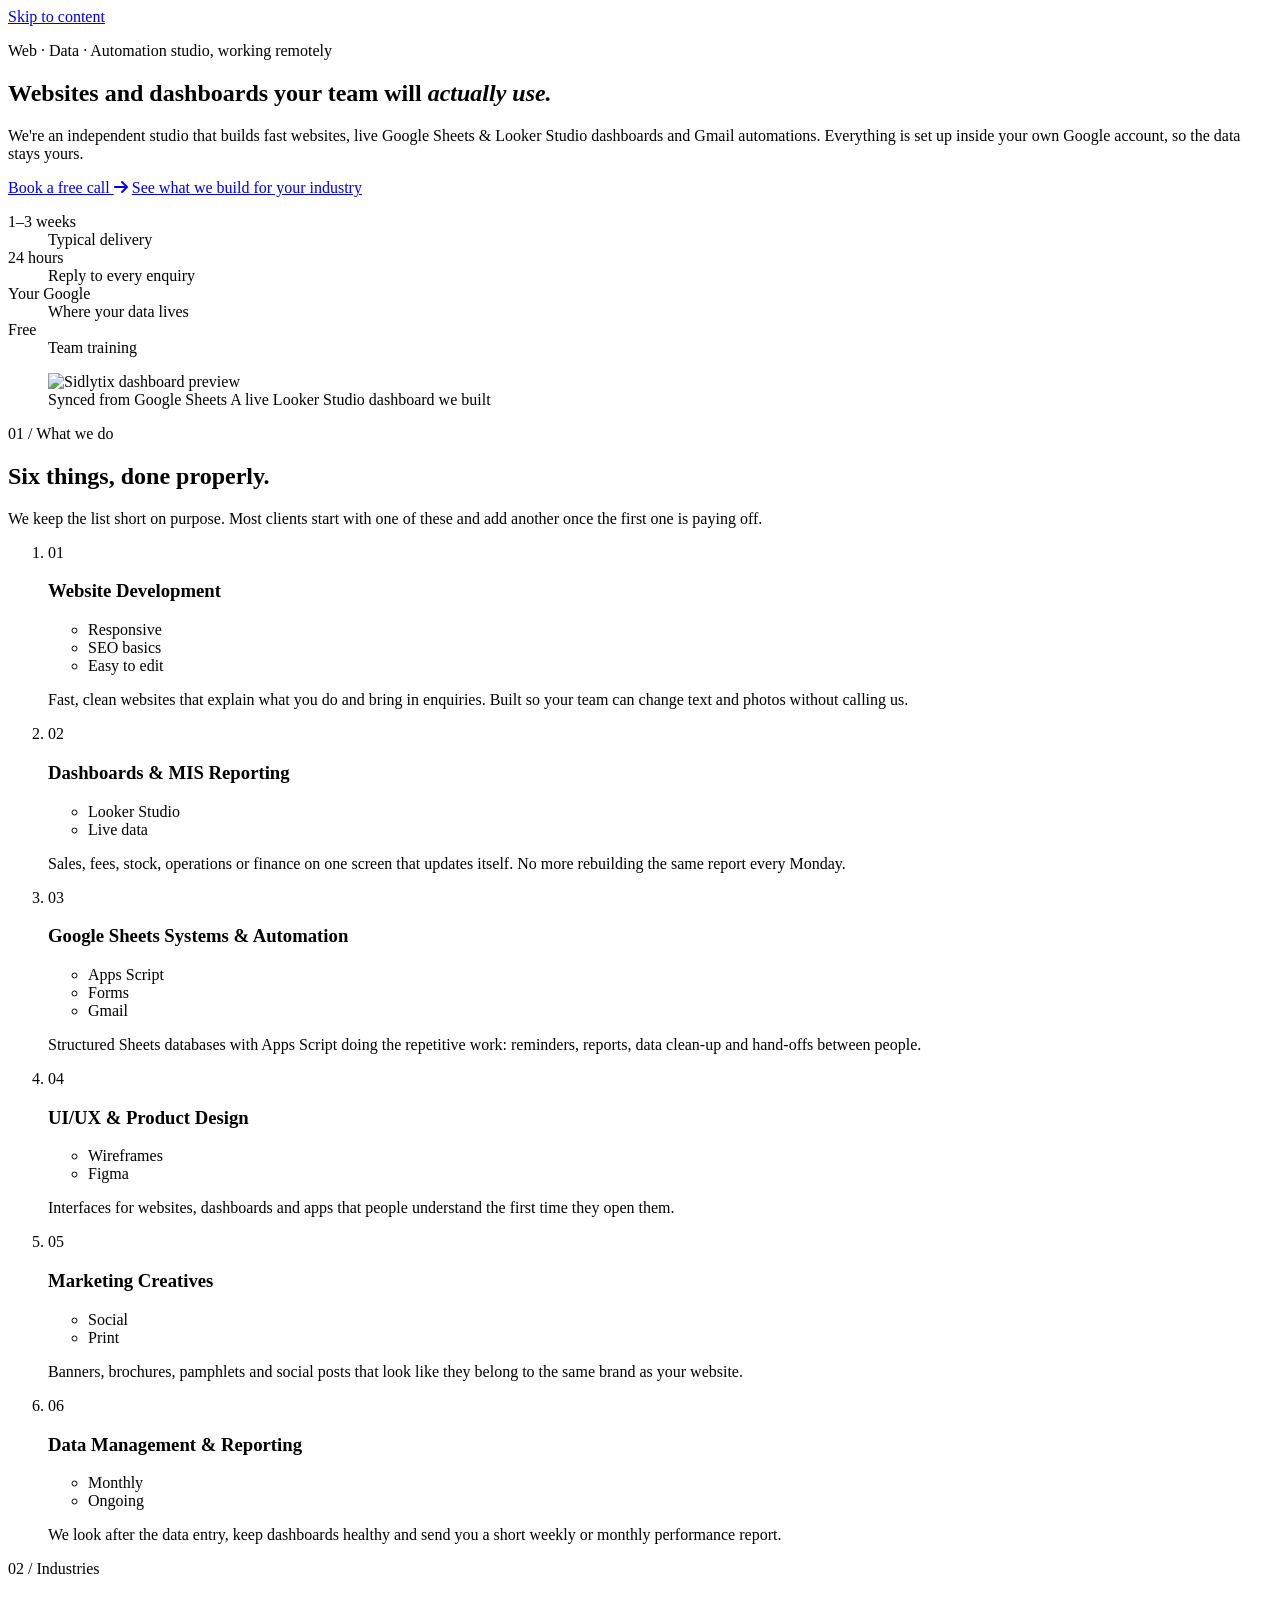
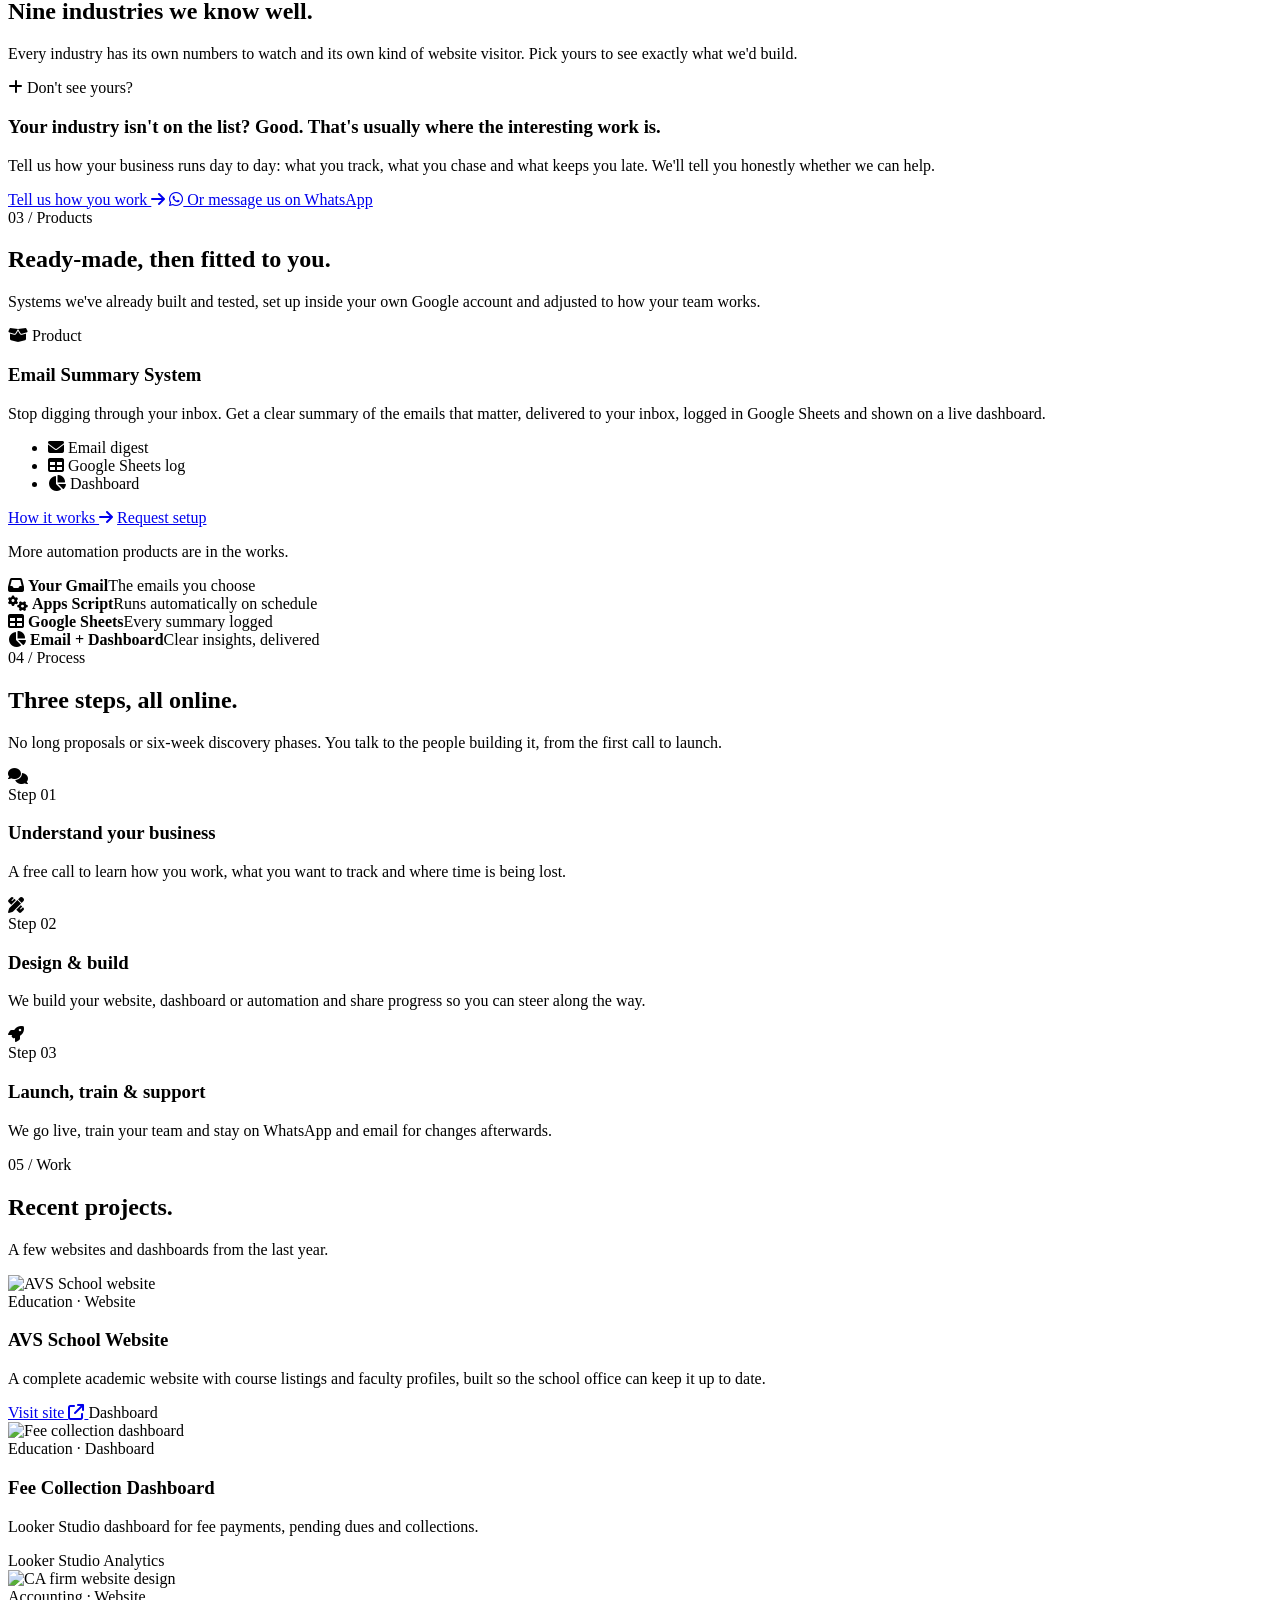
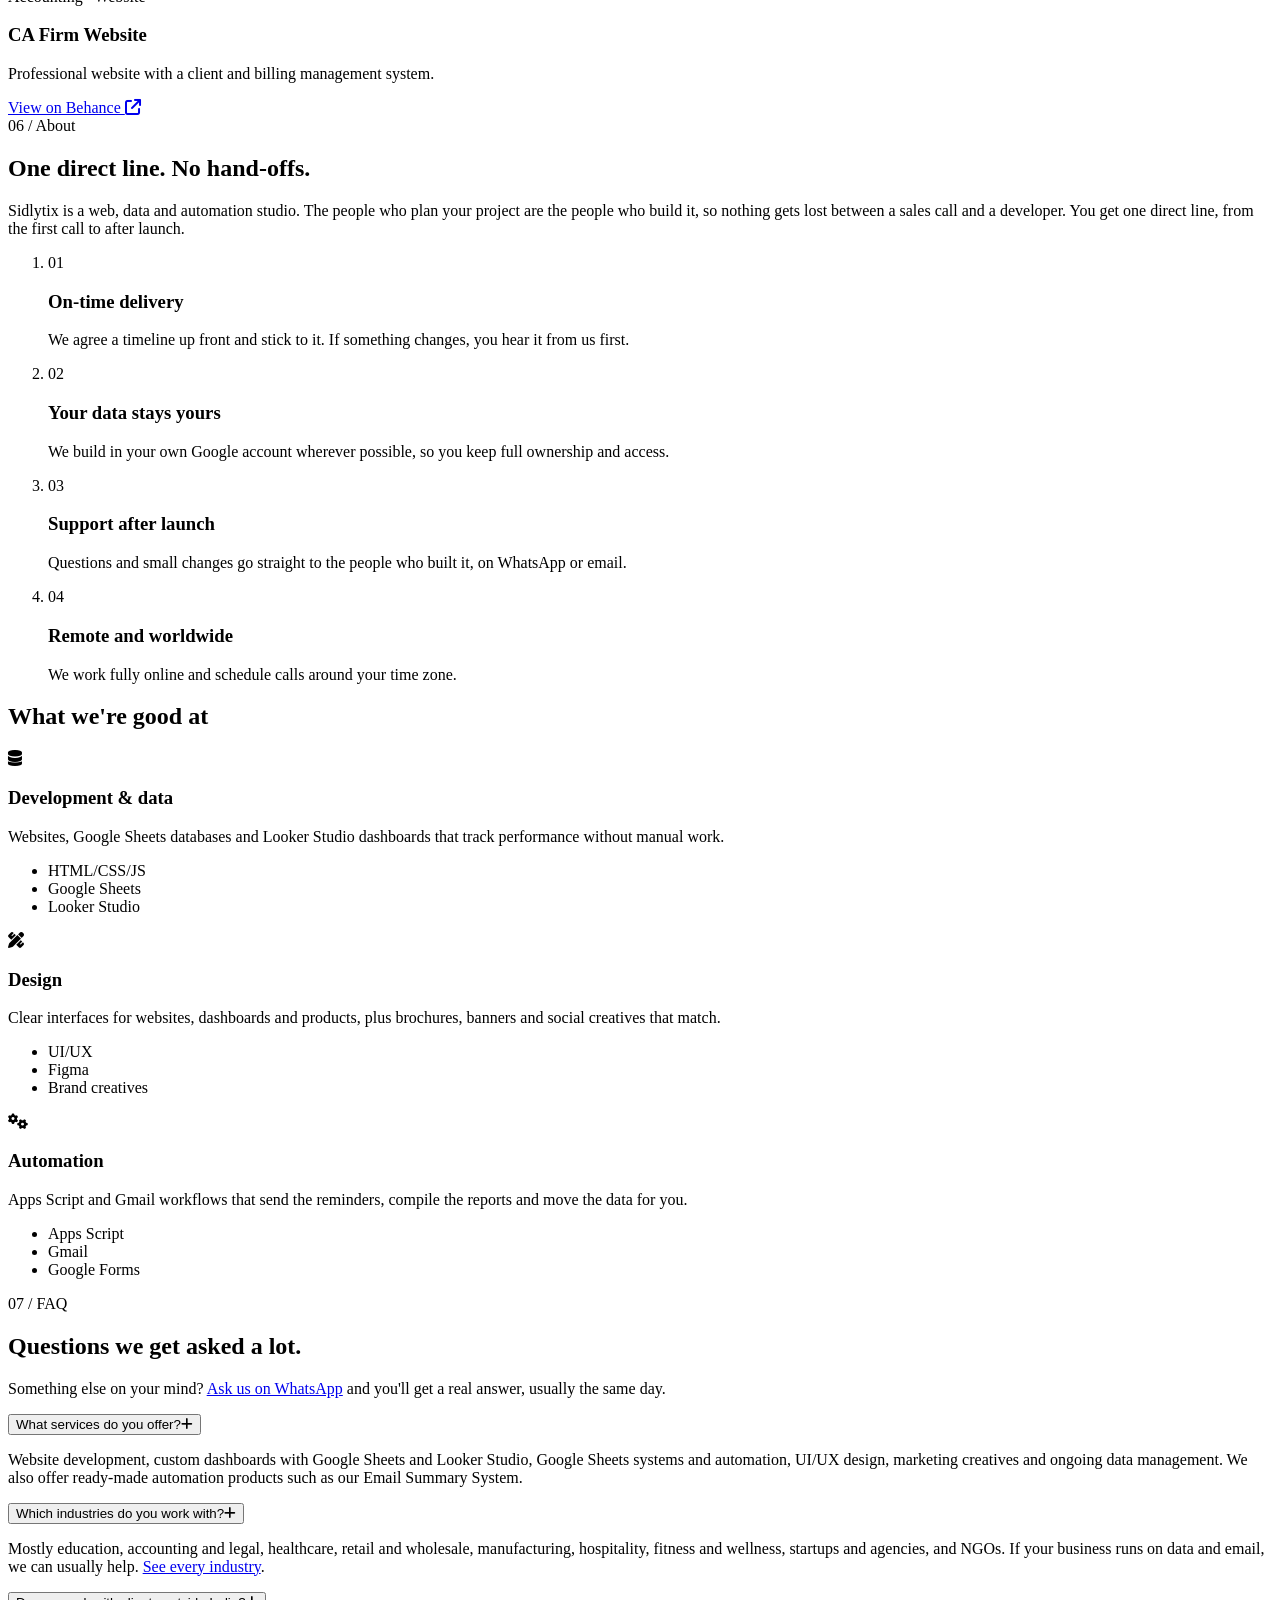
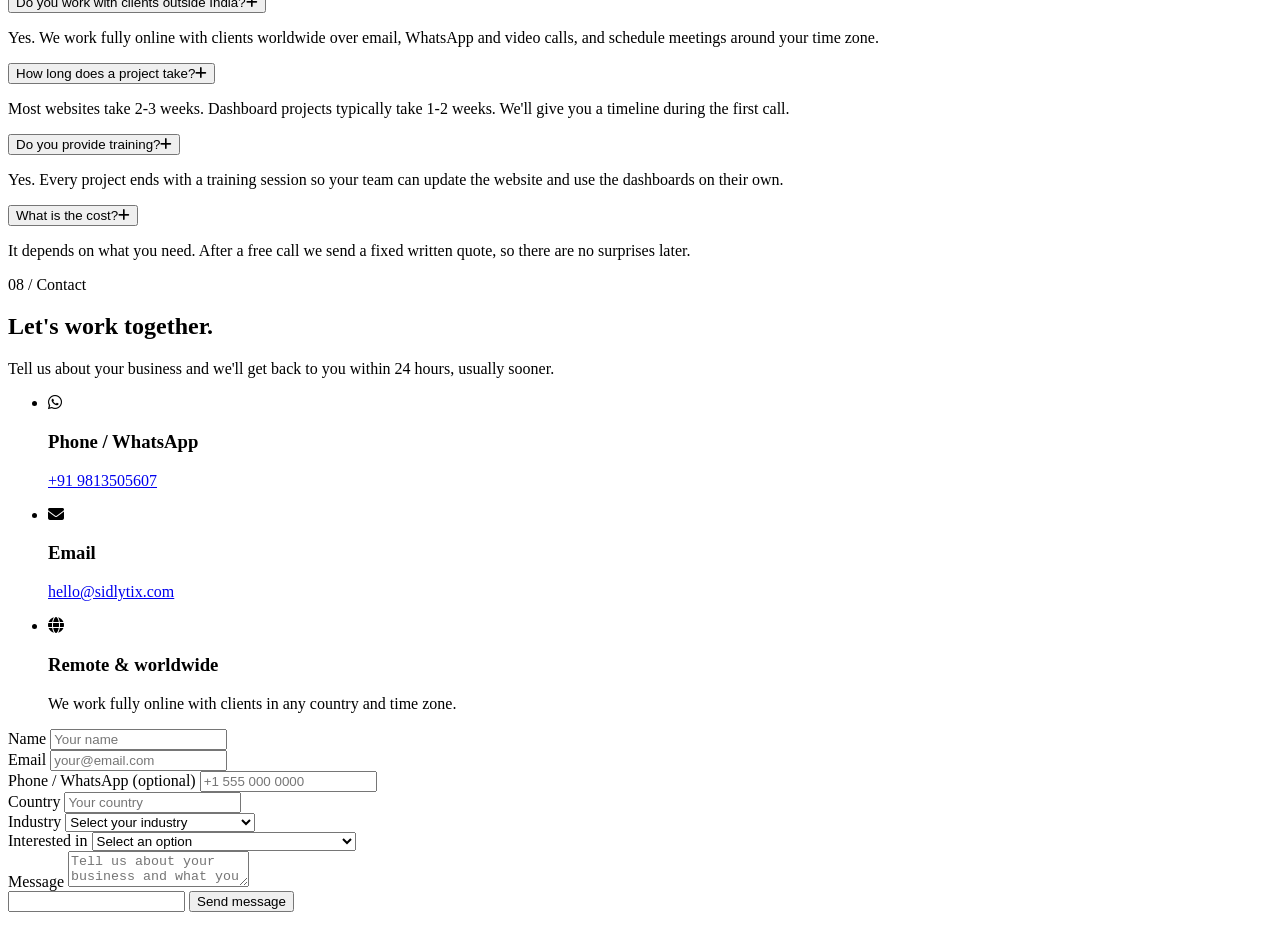
==== src/pages/index.html @ 918e6ccf "Add files via upload" ====
<!doctype html>
<html lang="en">
  <head>
    <meta charset="UTF-8" />
    <meta name="viewport" content="width=device-width, initial-scale=1.0" />
    <script>document.documentElement.classList.add("js");</script>

    <title>Websites, Dashboards &amp; Business Automation | Sidlytix</title>
    <meta name="description" content="Sidlytix builds websites, Google Sheets &amp; Looker Studio dashboards and Gmail automation for businesses in every industry, worldwide. Book a free consultation." />
    <meta name="author" content="Sidlytix" />
    <meta name="robots" content="index, follow" />
    <link rel="canonical" href="https://sidlytix.com/" />

    <meta property="og:type" content="website" />
    <meta property="og:site_name" content="Sidlytix" />
    <meta property="og:title" content="Websites, Dashboards &amp; Automation for Every Business | Sidlytix" />
    <meta property="og:description" content="Websites, live dashboards and Google-powered automation for businesses worldwide." />
    <meta property="og:url" content="https://sidlytix.com/" />
    <meta property="og:image" content="https://sidlytix.com/og/og-home.jpg" />
    <meta property="og:image:width" content="1200" />
    <meta property="og:image:height" content="630" />
    <meta property="og:image:alt" content="Websites, Dashboards &amp; Automation for Every Business | Sidlytix" />
    <meta name="twitter:card" content="summary_large_image" />
    <meta name="twitter:title" content="Websites, Dashboards &amp; Automation for Every Business | Sidlytix" />
    <meta name="twitter:description" content="Websites, live dashboards and Google-powered automation for businesses worldwide." />
    <meta name="twitter:image" content="https://sidlytix.com/og/og-home.jpg" />

    <meta name="theme-color" content="#0b1628" />
    <link rel="icon" type="image/png" href="favicon.png" />

    <link rel="preload" href="fonts/dm-sans-400.woff2" as="font" type="font/woff2" crossorigin />
    <link rel="preload" href="fonts/playfair-display-700.woff2" as="font" type="font/woff2" crossorigin />
    <link rel="stylesheet" href="style.css" />
    <link rel="stylesheet" href="https://cdnjs.cloudflare.com/ajax/libs/font-awesome/6.4.0/css/all.min.css" media="print" onload="this.media='all'" />
    <noscript><link rel="stylesheet" href="https://cdnjs.cloudflare.com/ajax/libs/font-awesome/6.4.0/css/all.min.css" /></noscript>

    <script type="application/ld+json">
      {
        "@context": "https://schema.org",
        "@type": "Organization",
        "name": "Sidlytix",
        "url": "https://sidlytix.com",
        "logo": "https://sidlytix.com/s-logo-01.png",
        "email": "hello@sidlytix.com",
        "telephone": "+919813505607",
        "areaServed": "Worldwide",
        "description": "Websites, dashboards and Google-powered business automation for businesses in every industry.",
        "sameAs": {{SAMEAS}}
      }
    </script>
    <script type="application/ld+json">
      {
        "@context": "https://schema.org",
        "@type": "FAQPage",
        "mainEntity": [
          {
            "@type": "Question",
            "name": "What services do you offer?",
            "acceptedAnswer": { "@type": "Answer", "text": "Website development, custom dashboards with Google Sheets and Looker Studio, Google Sheets systems and automation, UI/UX design, marketing creatives and ongoing data management. We also offer ready-made automation products such as our Email Summary System." }
          },
          {
            "@type": "Question",
            "name": "Which industries do you work with?",
            "acceptedAnswer": { "@type": "Answer", "text": "Mostly education, accounting and legal, healthcare, retail and wholesale, manufacturing, hospitality, fitness and wellness, startups and agencies, and NGOs. If your business runs on data and email, we can usually help." }
          },
          {
            "@type": "Question",
            "name": "Do you work with clients outside India?",
            "acceptedAnswer": { "@type": "Answer", "text": "Yes. We work fully online with clients worldwide over email, WhatsApp and video calls, and schedule meetings around your time zone." }
          },
          {
            "@type": "Question",
            "name": "How long does a project take?",
            "acceptedAnswer": { "@type": "Answer", "text": "Most websites take 2-3 weeks. Dashboard projects typically take 1-2 weeks. We'll give you a timeline during the first call." }
          },
          {
            "@type": "Question",
            "name": "Do you provide training?",
            "acceptedAnswer": { "@type": "Answer", "text": "Yes. Every project ends with a training session so your team can update the website and use the dashboards on their own." }
          },
          {
            "@type": "Question",
            "name": "What is the cost?",
            "acceptedAnswer": { "@type": "Answer", "text": "It depends on what you need. After a free call we send a fixed written quote, so there are no surprises later." }
          }
        ]
      }
    </script>
  </head>
  <body data-page="home">
    <a href="#main" class="skip-link">Skip to content</a>

    <!--@HEADER-->

    <main id="main">
      <!-- ===== HERO ===== -->
      <section class="hero" id="home">
        <div class="hero-container">
          <div class="hero-content">
            <p class="eyebrow fade-in fade-in-delay-1">Web &middot; Data &middot; Automation studio, working remotely</p>

            <h1 class="hero-title fade-in fade-in-delay-2">
              Websites and dashboards your team will <em>actually use.</em>
            </h1>

            <p class="hero-description fade-in fade-in-delay-3">
              We're an independent studio that builds fast websites, live Google Sheets &amp; Looker Studio
              dashboards and Gmail automations. Everything is set up inside your own Google account,
              so the data stays yours.
            </p>

            <div class="hero-buttons fade-in fade-in-delay-4">
              <a href="#contact" class="btn-primary">Book a free call <i class="fas fa-arrow-right" aria-hidden="true"></i></a>
              <a href="industries.html" class="btn-secondary">See what we build for your industry</a>
            </div>

            <dl class="hero-facts fade-in fade-in-delay-5">
              <div><dt>1&ndash;3 weeks</dt><dd>Typical delivery</dd></div>
              <div><dt>24 hours</dt><dd>Reply to every enquiry</dd></div>
              <div><dt>Your Google</dt><dd>Where your data lives</dd></div>
              <div><dt>Free</dt><dd>Team training</dd></div>
            </dl>
          </div>

          <figure class="hero-figure fade-in fade-in-delay-3">
            <div class="hero-frame">
              <img src="hero02.png" alt="Sidlytix dashboard preview" fetchpriority="high" decoding="async" />
            </div>
            <figcaption>
              <span class="hero-note"><span class="live-dot" aria-hidden="true"></span> Synced from Google Sheets</span>
              <span class="hero-cap">A live Looker Studio dashboard we built</span>
            </figcaption>
          </figure>
        </div>
      </section>

      <!-- ===== SERVICES ===== -->
      <section class="section" id="services">
        <div class="section-header section-header--split">
          <div>
            <span class="section-subtitle">01 / What we do</span>
            <h2 class="section-title">Six things, done properly.</h2>
          </div>
          <p class="section-description">We keep the list short on purpose. Most clients start with one of these and add another once the first one is paying off.</p>
        </div>

        <ol class="svc-list">
          <li class="svc-row">
            <span class="svc-num">01</span>
            <div class="svc-main">
              <h3 class="svc-title">Website Development</h3>
              <ul class="svc-tags"><li>Responsive</li><li>SEO basics</li><li>Easy to edit</li></ul>
            </div>
            <p class="svc-desc">Fast, clean websites that explain what you do and bring in enquiries. Built so your team can change text and photos without calling us.</p>
          </li>
          <li class="svc-row">
            <span class="svc-num">02</span>
            <div class="svc-main">
              <h3 class="svc-title">Dashboards &amp; MIS Reporting</h3>
              <ul class="svc-tags"><li>Looker Studio</li><li>Live data</li></ul>
            </div>
            <p class="svc-desc">Sales, fees, stock, operations or finance on one screen that updates itself. No more rebuilding the same report every Monday.</p>
          </li>
          <li class="svc-row">
            <span class="svc-num">03</span>
            <div class="svc-main">
              <h3 class="svc-title">Google Sheets Systems &amp; Automation</h3>
              <ul class="svc-tags"><li>Apps Script</li><li>Forms</li><li>Gmail</li></ul>
            </div>
            <p class="svc-desc">Structured Sheets databases with Apps Script doing the repetitive work: reminders, reports, data clean-up and hand-offs between people.</p>
          </li>
          <li class="svc-row">
            <span class="svc-num">04</span>
            <div class="svc-main">
              <h3 class="svc-title">UI/UX &amp; Product Design</h3>
              <ul class="svc-tags"><li>Wireframes</li><li>Figma</li></ul>
            </div>
            <p class="svc-desc">Interfaces for websites, dashboards and apps that people understand the first time they open them.</p>
          </li>
          <li class="svc-row">
            <span class="svc-num">05</span>
            <div class="svc-main">
              <h3 class="svc-title">Marketing Creatives</h3>
              <ul class="svc-tags"><li>Social</li><li>Print</li></ul>
            </div>
            <p class="svc-desc">Banners, brochures, pamphlets and social posts that look like they belong to the same brand as your website.</p>
          </li>
          <li class="svc-row">
            <span class="svc-num">06</span>
            <div class="svc-main">
              <h3 class="svc-title">Data Management &amp; Reporting</h3>
              <ul class="svc-tags"><li>Monthly</li><li>Ongoing</li></ul>
            </div>
            <p class="svc-desc">We look after the data entry, keep dashboards healthy and send you a short weekly or monthly performance report.</p>
          </li>
        </ol>
      </section>

      <!-- ===== INDUSTRIES ===== -->
      <section class="section industries-section" id="industries">
        <div class="section-header section-header--split">
          <div>
            <span class="section-subtitle">02 / Industries</span>
            <h2 class="section-title">Nine industries we know well.</h2>
          </div>
          <p class="section-description">Every industry has its own numbers to watch and its own kind of website visitor. Pick yours to see exactly what we'd build.</p>
        </div>

        <div class="ind-tiles"><!--@HOME_TILES--></div>

        <!-- The one big "not listed" call to action -->
        <div class="cta-wide">
          <div class="cta-wide-copy">
            <span class="cta-wide-label"><i class="fas fa-plus" aria-hidden="true"></i> Don't see yours?</span>
            <h3 class="cta-wide-title">Your industry isn't on the list? Good. That's usually where the interesting work is.</h3>
            <p>Tell us how your business runs day to day: what you track, what you chase and what keeps you late. We'll tell you honestly whether we can help.</p>
          </div>
          <div class="cta-wide-actions">
            <a href="?industry=other#contact" class="btn-primary btn-lg">Tell us how you work <i class="fas fa-arrow-right" aria-hidden="true"></i></a>
            <a href="https://wa.me/919813505607?text=Hi%20Sidlytix%2C%20my%20industry%20isn%27t%20listed%20on%20your%20site." class="btn-text" target="_blank" rel="noopener noreferrer">
              <i class="fab fa-whatsapp" aria-hidden="true"></i> Or message us on WhatsApp
            </a>
          </div>
        </div>
      </section>

      <!-- ===== PRODUCTS ===== -->
      <section class="section products-section" id="products">
        <div class="section-header section-header--split">
          <div>
            <span class="section-subtitle">03 / Products</span>
            <h2 class="section-title">Ready-made, then fitted to you.</h2>
          </div>
          <p class="section-description">Systems we've already built and tested, set up inside your own Google account and adjusted to how your team works.</p>
        </div>

        <div class="product-spotlight">
          <div class="product-info">
            <span class="product-label"><i class="fas fa-box-open" aria-hidden="true"></i> Product</span>
            <h3 class="product-title">Email Summary System</h3>
            <p class="product-text">
              Stop digging through your inbox. Get a clear summary of the emails that matter,
              delivered to your inbox, logged in Google Sheets and shown on a live dashboard.
            </p>
            <ul class="chip-list">
              <li class="chip"><i class="fas fa-envelope" aria-hidden="true"></i> Email digest</li>
              <li class="chip"><i class="fas fa-table" aria-hidden="true"></i> Google Sheets log</li>
              <li class="chip"><i class="fas fa-chart-pie" aria-hidden="true"></i> Dashboard</li>
            </ul>
            <div class="product-actions">
              <a href="email-summary.html" class="btn-primary">How it works <i class="fas fa-arrow-right" aria-hidden="true"></i></a>
              <a href="?interest=email-summary#contact" class="btn-secondary">Request setup</a>
            </div>
            <p class="product-note">More automation products are in the works.</p>
          </div>

          <div class="pipeline-wrap" aria-hidden="true">
            <div class="pipeline">
              <div class="pipe-step">
                <span class="pipe-icon"><i class="fas fa-inbox"></i></span>
                <span class="pipe-text"><strong>Your Gmail</strong><span>The emails you choose</span></span>
              </div>
              <div class="pipe-step">
                <span class="pipe-icon"><i class="fas fa-gears"></i></span>
                <span class="pipe-text"><strong>Apps Script</strong><span>Runs automatically on schedule</span></span>
              </div>
              <div class="pipe-step">
                <span class="pipe-icon"><i class="fas fa-table"></i></span>
                <span class="pipe-text"><strong>Google Sheets</strong><span>Every summary logged</span></span>
              </div>
              <div class="pipe-step pipe-step--final">
                <span class="pipe-icon"><i class="fas fa-chart-pie"></i></span>
                <span class="pipe-text"><strong>Email + Dashboard</strong><span>Clear insights, delivered</span></span>
              </div>
            </div>
          </div>
        </div>
      </section>

      <!-- ===== HOW IT WORKS ===== -->
      <section class="section" id="how-it-works">
        <div class="section-header section-header--split">
          <div>
            <span class="section-subtitle">04 / Process</span>
            <h2 class="section-title">Three steps, all online.</h2>
          </div>
          <p class="section-description">No long proposals or six-week discovery phases. You talk to the people building it, from the first call to launch.</p>
        </div>

        <div class="timeline">
          <div class="tl-step">
            <div class="tl-dot"><i class="fas fa-comments" aria-hidden="true"></i></div>
            <span class="tl-week">Step 01</span>
            <h3>Understand your business</h3>
            <p>A free call to learn how you work, what you want to track and where time is being lost.</p>
          </div>
          <div class="tl-step">
            <div class="tl-dot"><i class="fas fa-pen-ruler" aria-hidden="true"></i></div>
            <span class="tl-week">Step 02</span>
            <h3>Design &amp; build</h3>
            <p>We build your website, dashboard or automation and share progress so you can steer along the way.</p>
          </div>
          <div class="tl-step">
            <div class="tl-dot"><i class="fas fa-rocket" aria-hidden="true"></i></div>
            <span class="tl-week">Step 03</span>
            <h3>Launch, train &amp; support</h3>
            <p>We go live, train your team and stay on WhatsApp and email for changes afterwards.</p>
          </div>
        </div>
      </section>

      <!-- ===== PORTFOLIO ===== -->
      <section class="section portfolio-section" id="portfolio">
        <div class="section-header section-header--split">
          <div>
            <span class="section-subtitle">05 / Work</span>
            <h2 class="section-title">Recent projects.</h2>
          </div>
          <p class="section-description">A few websites and dashboards from the last year.</p>
        </div>

        <div class="portfolio-grid">
          <article class="portfolio-card portfolio-card--feature">
            <img src="avspro.png" alt="AVS School website" class="portfolio-image" loading="lazy" decoding="async" />
            <div class="portfolio-content">
              <span class="portfolio-kicker">Education &middot; Website</span>
              <h3 class="portfolio-title">AVS School Website</h3>
              <p class="portfolio-description">A complete academic website with course listings and faculty profiles, built so the school office can keep it up to date.</p>
              <div class="portfolio-tags">
                <a href="https://www.aryavaidicsrsecschool.in/" target="_blank" rel="noopener noreferrer" aria-label="Visit AVS School website (opens in a new tab)">
                  <span class="portfolio-tag">Visit site <i class="fas fa-arrow-up-right-from-square" aria-hidden="true"></i></span>
                </a>
                <span class="portfolio-tag">Dashboard</span>
              </div>
            </div>
          </article>

          <article class="portfolio-card">
            <img src="dashpro.png" alt="Fee collection dashboard" class="portfolio-image" loading="lazy" decoding="async" />
            <div class="portfolio-content">
              <span class="portfolio-kicker">Education &middot; Dashboard</span>
              <h3 class="portfolio-title">Fee Collection Dashboard</h3>
              <p class="portfolio-description">Looker Studio dashboard for fee payments, pending dues and collections.</p>
              <div class="portfolio-tags">
                <span class="portfolio-tag">Looker Studio</span>
                <span class="portfolio-tag">Analytics</span>
              </div>
            </div>
          </article>

          <article class="portfolio-card">
            <img src="Financial Services Website Showcase.png" alt="CA firm website design" class="portfolio-image" loading="lazy" decoding="async" />
            <div class="portfolio-content">
              <span class="portfolio-kicker">Accounting &middot; Website</span>
              <h3 class="portfolio-title">CA Firm Website</h3>
              <p class="portfolio-description">Professional website with a client and billing management system.</p>
              <div class="portfolio-tags">
                <a href="https://www.behance.net/gallery/257472149/CA-Firm-Website-CA-01" target="_blank" rel="noopener noreferrer" aria-label="View CA firm website on Behance (opens in a new tab)">
                  <span class="portfolio-tag">View on Behance <i class="fas fa-arrow-up-right-from-square" aria-hidden="true"></i></span>
                </a>
              </div>
            </div>
          </article>
        </div>
      </section>

      <!-- ===== ABOUT / WHY ===== -->
      <section class="section" id="about">
        <div class="about-split">
          <div class="about-intro">
            <span class="section-subtitle">06 / About</span>
            <h2 class="section-title">One direct line. No hand-offs.</h2>
            <p class="about-lead">Sidlytix is a web, data and automation studio. The people who plan your project are the people who build it, so nothing gets lost between a sales call and a developer. You get one direct line, from the first call to after launch.</p>
          </div>

          <ol class="principles">
            <li>
              <span class="principle-num">01</span>
              <div>
                <h3>On-time delivery</h3>
                <p>We agree a timeline up front and stick to it. If something changes, you hear it from us first.</p>
              </div>
            </li>
            <li>
              <span class="principle-num">02</span>
              <div>
                <h3>Your data stays yours</h3>
                <p>We build in your own Google account wherever possible, so you keep full ownership and access.</p>
              </div>
            </li>
            <li>
              <span class="principle-num">03</span>
              <div>
                <h3>Support after launch</h3>
                <p>Questions and small changes go straight to the people who built it, on WhatsApp or email.</p>
              </div>
            </li>
            <li>
              <span class="principle-num">04</span>
              <div>
                <h3>Remote and worldwide</h3>
                <p>We work fully online and schedule calls around your time zone.</p>
              </div>
            </li>
          </ol>
        </div>

        <div class="expertise" id="expertise">
          <h2 class="expertise-title">What we're good at</h2>
          <div class="expertise-grid">
            <div class="skill">
              <span class="skill-icon"><i class="fas fa-database" aria-hidden="true"></i></span>
              <h3>Development &amp; data</h3>
              <p>Websites, Google Sheets databases and Looker Studio dashboards that track performance without manual work.</p>
              <ul class="skill-tags"><li>HTML/CSS/JS</li><li>Google Sheets</li><li>Looker Studio</li></ul>
            </div>
            <div class="skill">
              <span class="skill-icon"><i class="fas fa-pen-ruler" aria-hidden="true"></i></span>
              <h3>Design</h3>
              <p>Clear interfaces for websites, dashboards and products, plus brochures, banners and social creatives that match.</p>
              <ul class="skill-tags"><li>UI/UX</li><li>Figma</li><li>Brand creatives</li></ul>
            </div>
            <div class="skill">
              <span class="skill-icon"><i class="fas fa-gears" aria-hidden="true"></i></span>
              <h3>Automation</h3>
              <p>Apps Script and Gmail workflows that send the reminders, compile the reports and move the data for you.</p>
              <ul class="skill-tags"><li>Apps Script</li><li>Gmail</li><li>Google Forms</li></ul>
            </div>
          </div>
        </div>
      </section>

      <!-- ===== FAQ ===== -->
      <section class="section faq-section" id="faq">
        <div class="faq-split">
          <div class="faq-intro">
            <span class="section-subtitle">07 / FAQ</span>
            <h2 class="section-title">Questions we get asked a lot.</h2>
            <p class="section-description">Something else on your mind? <a href="https://wa.me/919813505607" target="_blank" rel="noopener noreferrer">Ask us on WhatsApp</a> and you'll get a real answer, usually the same day.</p>
          </div>

          <div class="faq-container">
            <div class="faq-item">
              <button class="faq-question" type="button" aria-expanded="false" aria-controls="faq-a1" id="faq-q1">
                <span>What services do you offer?</span><i class="fas fa-plus faq-icon" aria-hidden="true"></i>
              </button>
              <div class="faq-answer" id="faq-a1" role="region" aria-labelledby="faq-q1">
                <p>Website development, custom dashboards with Google Sheets and Looker Studio, Google Sheets systems and automation, UI/UX design, marketing creatives and ongoing data management. We also offer ready-made automation products such as our Email Summary System.</p>
              </div>
            </div>
            <div class="faq-item">
              <button class="faq-question" type="button" aria-expanded="false" aria-controls="faq-a2" id="faq-q2">
                <span>Which industries do you work with?</span><i class="fas fa-plus faq-icon" aria-hidden="true"></i>
              </button>
              <div class="faq-answer" id="faq-a2" role="region" aria-labelledby="faq-q2">
                <p>Mostly education, accounting and legal, healthcare, retail and wholesale, manufacturing, hospitality, fitness and wellness, startups and agencies, and NGOs. If your business runs on data and email, we can usually help. <a href="industries.html">See every industry</a>.</p>
              </div>
            </div>
            <div class="faq-item">
              <button class="faq-question" type="button" aria-expanded="false" aria-controls="faq-a3" id="faq-q3">
                <span>Do you work with clients outside India?</span><i class="fas fa-plus faq-icon" aria-hidden="true"></i>
              </button>
              <div class="faq-answer" id="faq-a3" role="region" aria-labelledby="faq-q3">
                <p>Yes. We work fully online with clients worldwide over email, WhatsApp and video calls, and schedule meetings around your time zone.</p>
              </div>
            </div>
            <div class="faq-item">
              <button class="faq-question" type="button" aria-expanded="false" aria-controls="faq-a4" id="faq-q4">
                <span>How long does a project take?</span><i class="fas fa-plus faq-icon" aria-hidden="true"></i>
              </button>
              <div class="faq-answer" id="faq-a4" role="region" aria-labelledby="faq-q4">
                <p>Most websites take 2-3 weeks. Dashboard projects typically take 1-2 weeks. We'll give you a timeline during the first call.</p>
              </div>
            </div>
            <div class="faq-item">
              <button class="faq-question" type="button" aria-expanded="false" aria-controls="faq-a5" id="faq-q5">
                <span>Do you provide training?</span><i class="fas fa-plus faq-icon" aria-hidden="true"></i>
              </button>
              <div class="faq-answer" id="faq-a5" role="region" aria-labelledby="faq-q5">
                <p>Yes. Every project ends with a training session so your team can update the website and use the dashboards on their own.</p>
              </div>
            </div>
            <div class="faq-item">
              <button class="faq-question" type="button" aria-expanded="false" aria-controls="faq-a6" id="faq-q6">
                <span>What is the cost?</span><i class="fas fa-plus faq-icon" aria-hidden="true"></i>
              </button>
              <div class="faq-answer" id="faq-a6" role="region" aria-labelledby="faq-q6">
                <p>It depends on what you need. After a free call we send a fixed written quote, so there are no surprises later.</p>
              </div>
            </div>
          </div>
        </div>
      </section>

      <!-- ===== CONTACT ===== -->
      <section class="section contact-section" id="contact">
        <div class="contact-container">
          <div class="contact-info">
            <span class="section-subtitle">08 / Contact</span>
            <h2 class="section-title">Let's work together.</h2>
            <p class="contact-lead">Tell us about your business and we'll get back to you within 24 hours, usually sooner.</p>

            <ul class="contact-list">
              <li class="contact-item">
                <span class="contact-icon"><i class="fab fa-whatsapp" aria-hidden="true"></i></span>
                <div class="contact-details">
                  <h3>Phone / WhatsApp</h3>
                  <p><a href="tel:+919813505607">+91 9813505607</a></p>
                </div>
              </li>
              <li class="contact-item">
                <span class="contact-icon"><i class="fas fa-envelope" aria-hidden="true"></i></span>
                <div class="contact-details">
                  <h3>Email</h3>
                  <p><a href="mailto:hello@sidlytix.com">hello@sidlytix.com</a></p>
                </div>
              </li>
              <li class="contact-item">
                <span class="contact-icon"><i class="fas fa-globe" aria-hidden="true"></i></span>
                <div class="contact-details">
                  <h3>Remote &amp; worldwide</h3>
                  <p>We work fully online with clients in any country and time zone.</p>
                </div>
              </li>
            </ul>
          </div>

          <form class="contact-form" id="contactForm" novalidate>
            <div class="form-row">
              <div class="form-group">
                <label class="form-label" for="name">Name</label>
                <input type="text" id="name" name="name" class="form-input" placeholder="Your name" autocomplete="name" required />
              </div>
              <div class="form-group">
                <label class="form-label" for="email">Email</label>
                <input type="email" id="email" name="email" class="form-input" placeholder="your@email.com" autocomplete="email" required />
              </div>
            </div>

            <div class="form-row">
              <div class="form-group">
                <label class="form-label" for="phone">Phone / WhatsApp <span class="optional">(optional)</span></label>
                <input type="tel" id="phone" name="phone" class="form-input" placeholder="+1 555 000 0000" autocomplete="tel" />
              </div>
              <div class="form-group">
                <label class="form-label" for="country">Country</label>
                <input type="text" id="country" name="country" class="form-input" placeholder="Your country" autocomplete="country-name" required />
              </div>
            </div>

            <div class="form-row">
              <div class="form-group">
                <label class="form-label" for="industry">Industry</label>
                <select id="industry" name="industry" class="form-select" required>
                  <option value="">Select your industry</option>
                  <option data-key="education">Education &amp; Training</option>
                  <option data-key="accounting">Accounting, Tax &amp; Legal</option>
                  <option data-key="healthcare">Healthcare &amp; Clinics</option>
                  <option data-key="retail">Retail Stores &amp; Wholesale</option>
                  <option data-key="manufacturing">Manufacturing &amp; Distribution</option>
                  <option data-key="hospitality">Hospitality &amp; Travel</option>
                  <option data-key="fitness">Fitness, Salons &amp; Wellness</option>
                  <option data-key="startups">Startups &amp; Agencies</option>
                  <option data-key="ngo">NGOs &amp; Non-profits</option>
                  <option data-key="other">Other</option>
                </select>
              </div>
              <div class="form-group">
                <label class="form-label" for="interest">Interested in</label>
                <select id="interest" name="service" class="form-select">
                  <option value="">Select an option</option>
                  <optgroup label="Services">
                    <option data-key="website">Website Development</option>
                    <option data-key="dashboards">Dashboards &amp; MIS Reporting</option>
                    <option data-key="sheets">Google Sheets Systems &amp; Automation</option>
                    <option data-key="design">UI/UX &amp; Product Design</option>
                    <option data-key="creatives">Marketing Creatives</option>
                    <option data-key="data">Data Management &amp; Reporting</option>
                  </optgroup>
                  <optgroup label="Products">
                    <option data-key="email-summary">Email Summary System</option>
                  </optgroup>
                  <option>Not sure yet</option>
                </select>
              </div>
            </div>

            <div class="form-group">
              <label class="form-label" for="message">Message</label>
              <textarea id="message" name="message" class="form-textarea" placeholder="Tell us about your business and what you need"></textarea>
            </div>

            <!-- Honeypot: real visitors never see or fill this -->
            <input type="text" name="website" id="website" class="hp" tabindex="-1" autocomplete="off" aria-hidden="true" />

            <button type="submit" class="form-button">Send message</button>
            <p class="form-status" id="formStatus" role="status" aria-live="polite"></p>
          </form>
        </div>
      </section>
    </main>

    <!--@FOOTER-->

    <script src="form.js" defer></script>
    <script src="script.js" defer></script>
  </body>
</html>
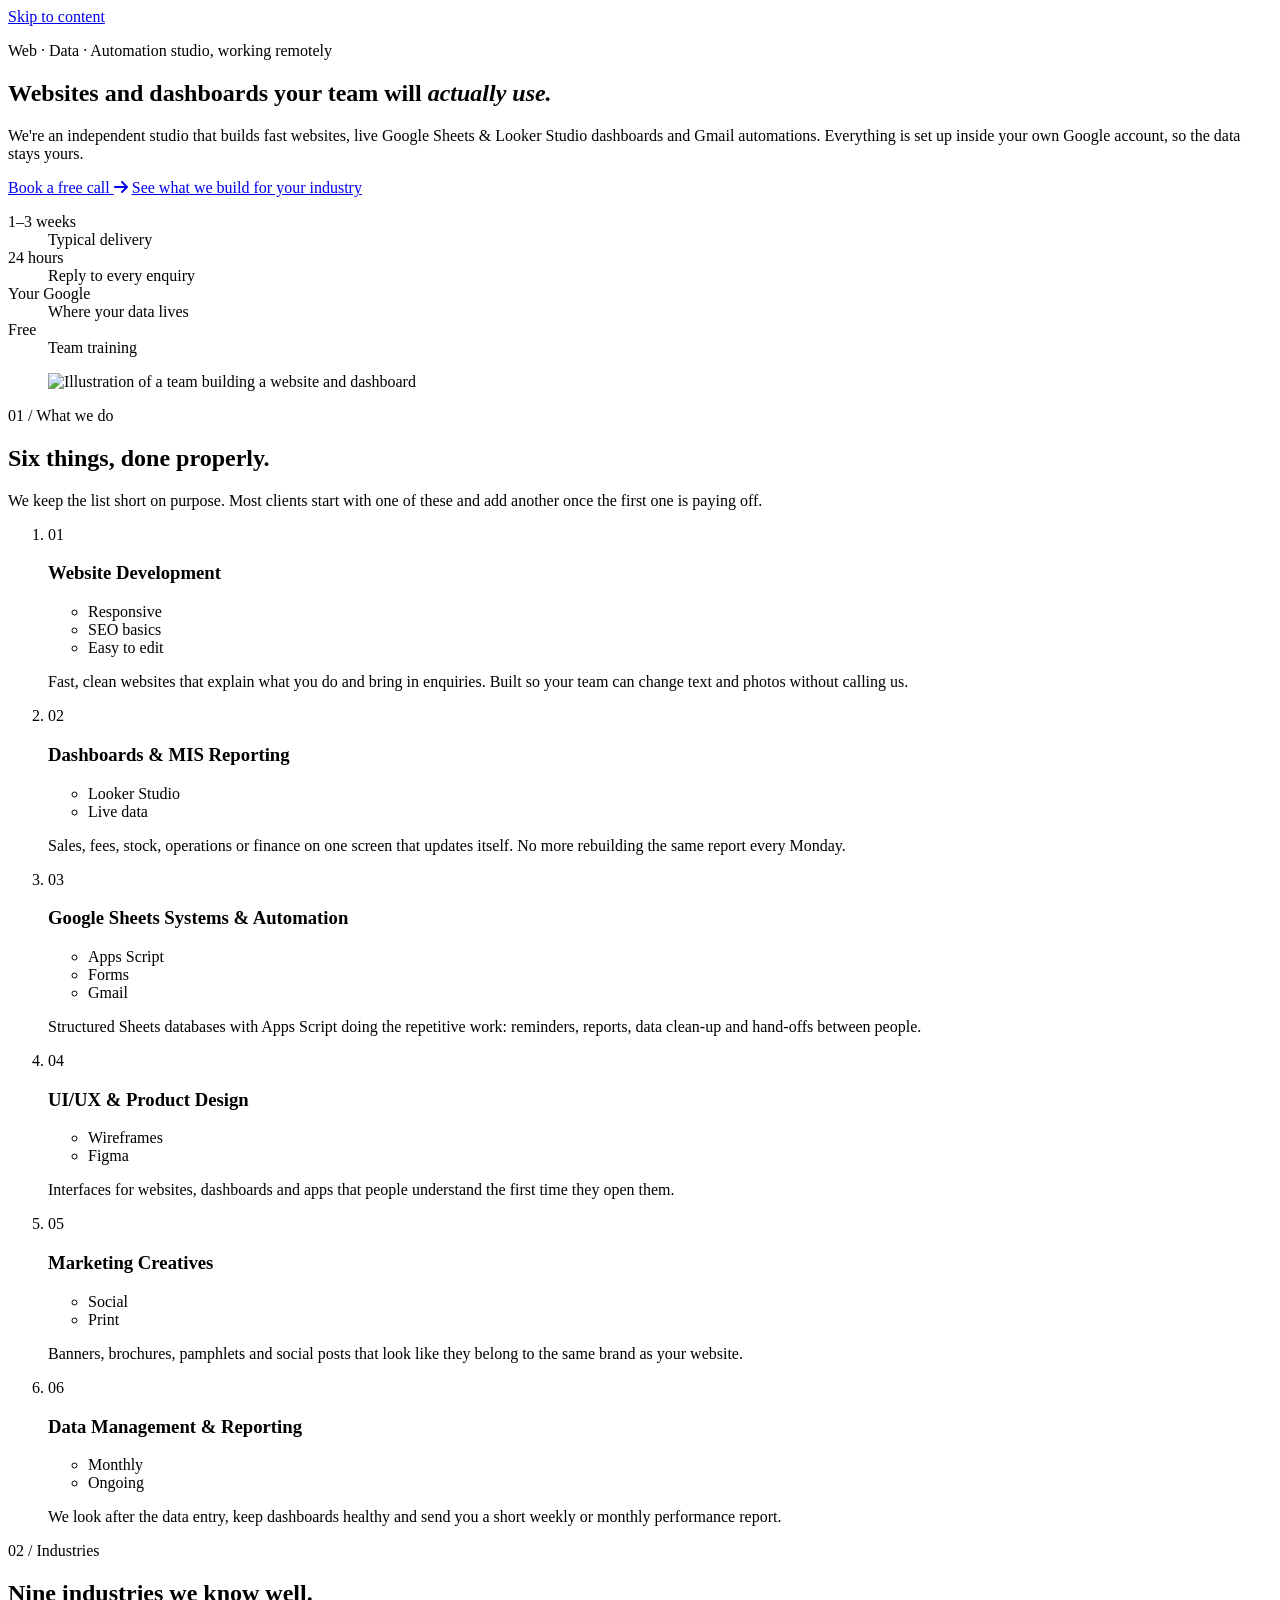
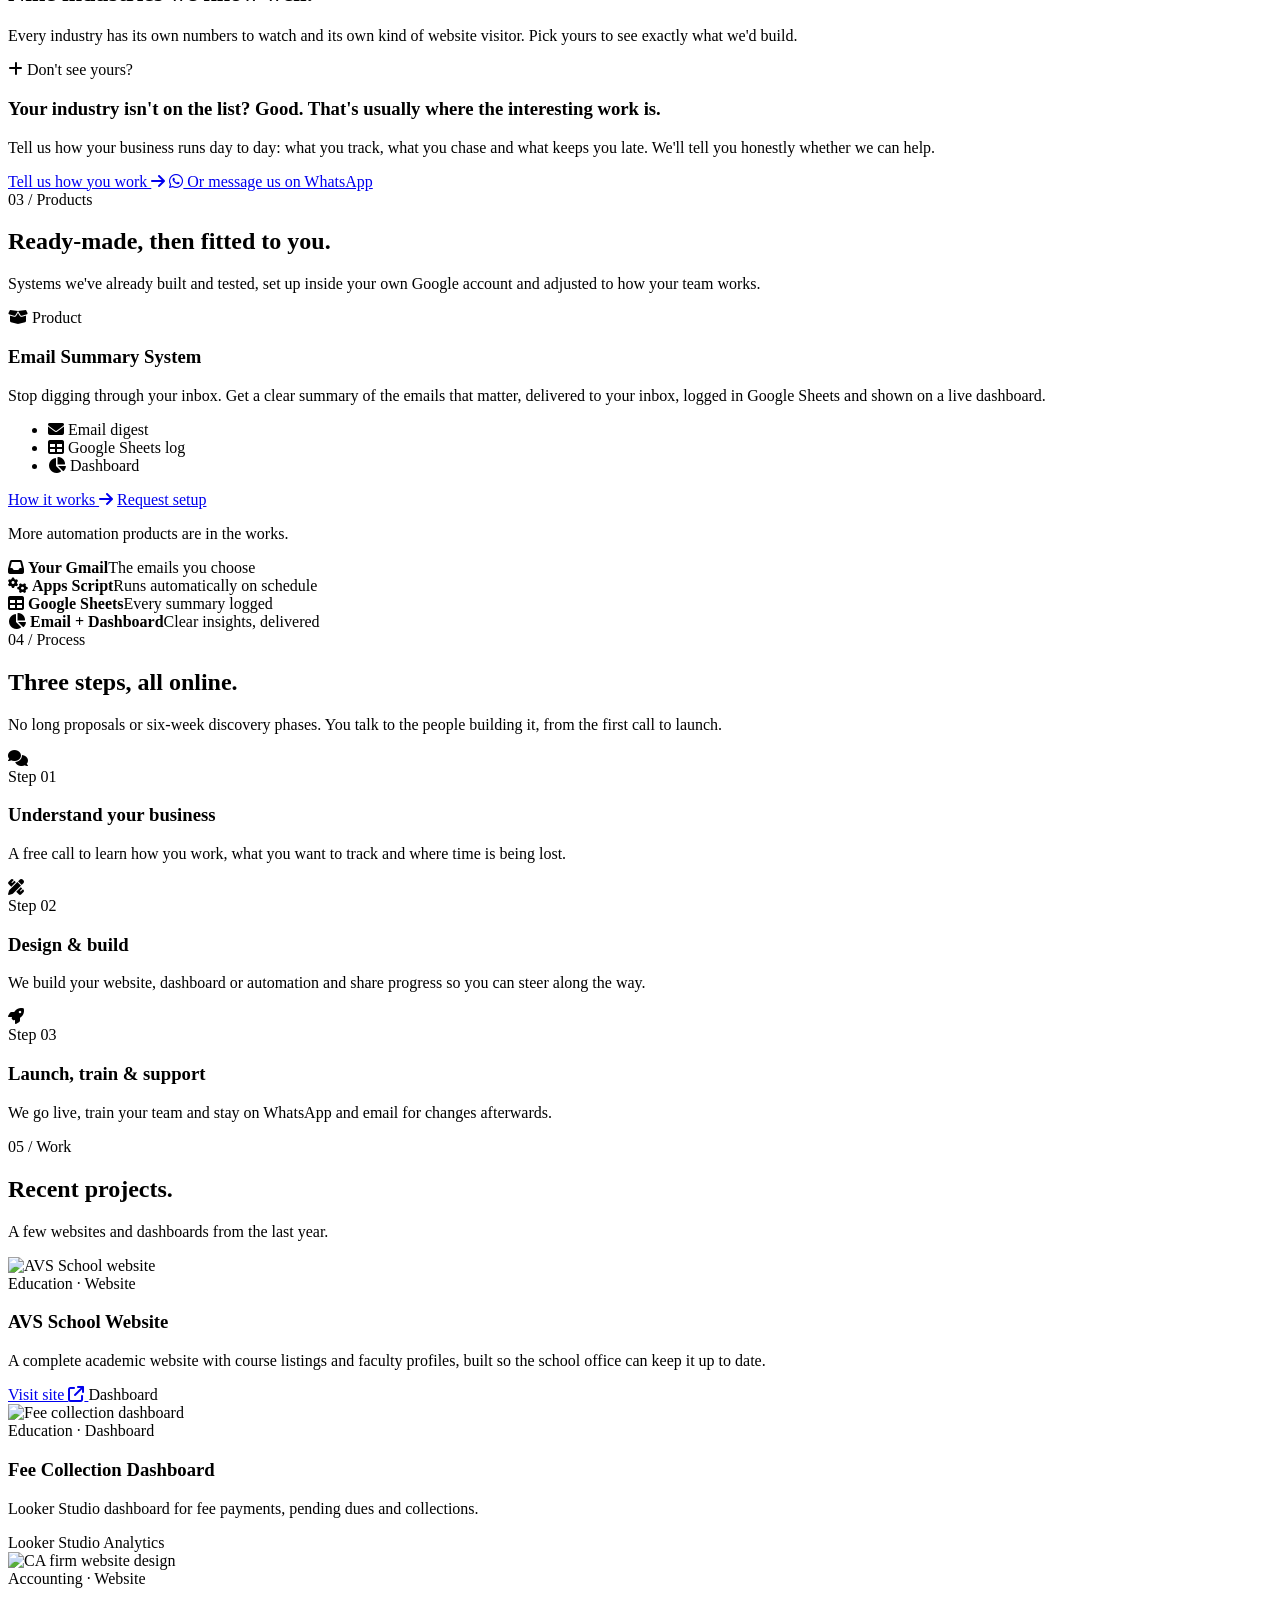
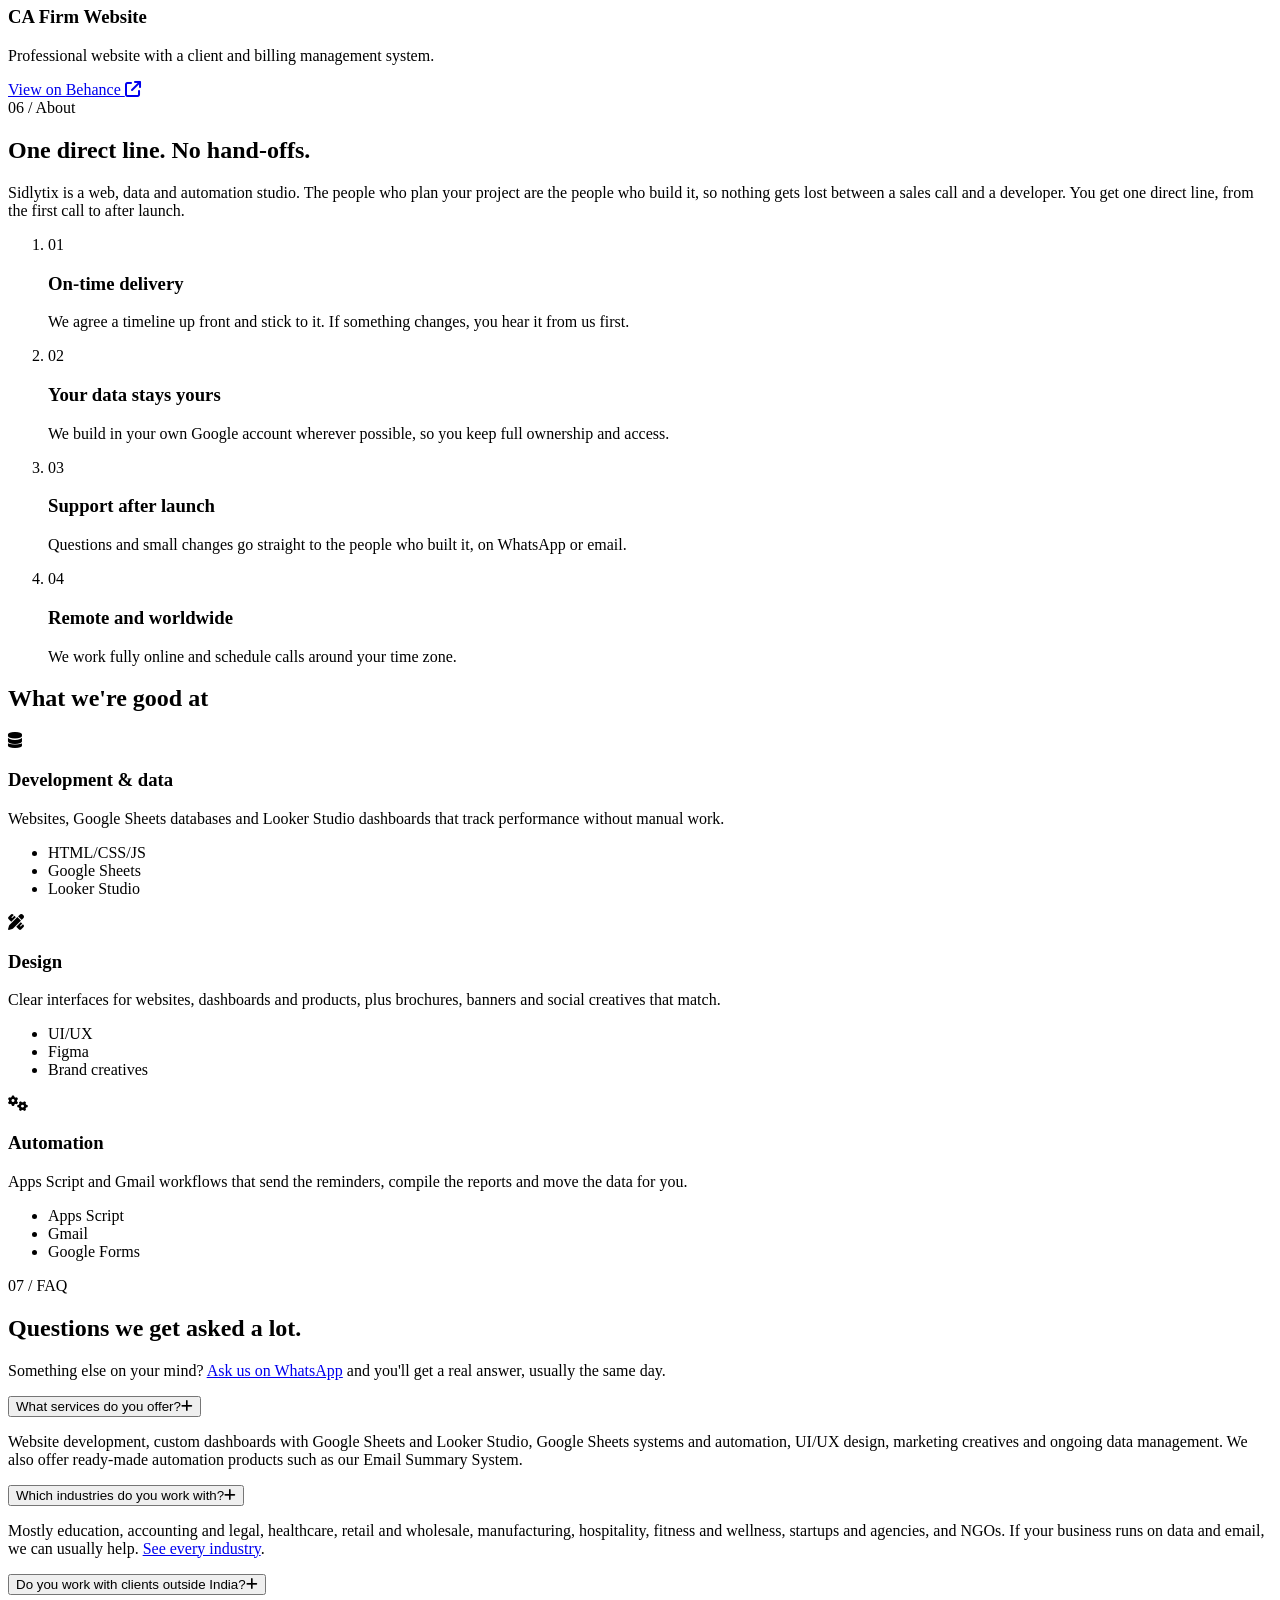
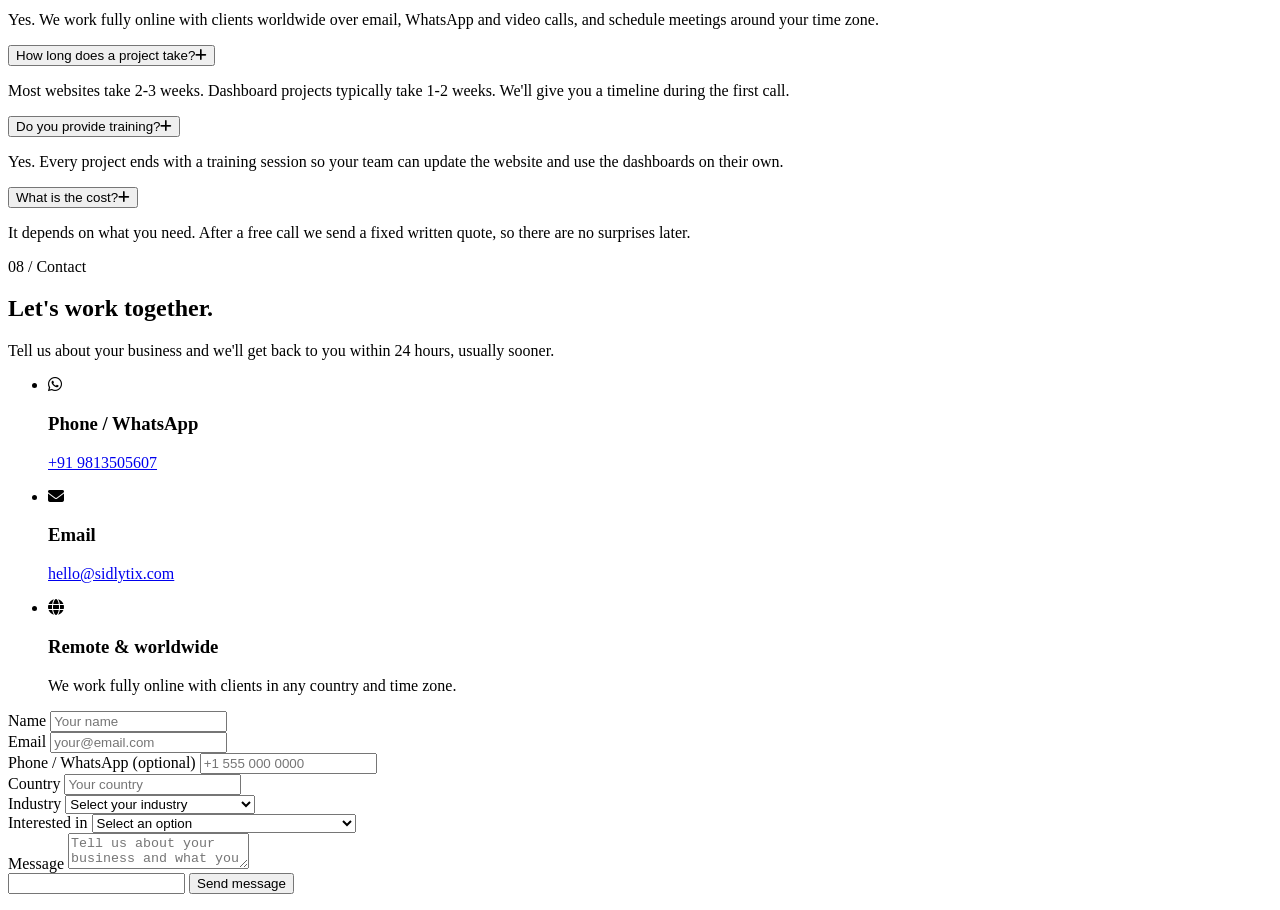
==== commit 103bb341: "Add files via upload" ====
--- a/src/pages/index.html
+++ b/src/pages/index.html
@@ -124,12 +124,8 @@
 
           <figure class="hero-figure fade-in fade-in-delay-3">
             <div class="hero-frame">
-              <img src="hero02.png" alt="Sidlytix dashboard preview" fetchpriority="high" decoding="async" />
-            </div>
-            <figcaption>
-              <span class="hero-note"><span class="live-dot" aria-hidden="true"></span> Synced from Google Sheets</span>
-              <span class="hero-cap">A live Looker Studio dashboard we built</span>
-            </figcaption>
+              <img src="hero02.png" alt="Illustration of a team building a website and dashboard" fetchpriority="high" decoding="async" />
+            </div>
           </figure>
         </div>
       </section>
@@ -321,7 +317,7 @@
 
         <div class="portfolio-grid">
           <article class="portfolio-card portfolio-card--feature">
-            <img src="avspro.png" alt="AVS School website" class="portfolio-image" loading="lazy" decoding="async" />
+            <img src="avspro.jpg" alt="AVS School website" class="portfolio-image" loading="lazy" decoding="async" />
             <div class="portfolio-content">
               <span class="portfolio-kicker">Education &middot; Website</span>
               <h3 class="portfolio-title">AVS School Website</h3>
@@ -336,7 +332,7 @@
           </article>
 
           <article class="portfolio-card">
-            <img src="dashpro.png" alt="Fee collection dashboard" class="portfolio-image" loading="lazy" decoding="async" />
+            <img src="dashpro.jpg" alt="Fee collection dashboard" class="portfolio-image" loading="lazy" decoding="async" />
             <div class="portfolio-content">
               <span class="portfolio-kicker">Education &middot; Dashboard</span>
               <h3 class="portfolio-title">Fee Collection Dashboard</h3>
@@ -349,7 +345,7 @@
           </article>
 
           <article class="portfolio-card">
-            <img src="Financial Services Website Showcase.png" alt="CA firm website design" class="portfolio-image" loading="lazy" decoding="async" />
+            <img src="ca-firm-website.jpg" alt="CA firm website design" class="portfolio-image" loading="lazy" decoding="async" />
             <div class="portfolio-content">
               <span class="portfolio-kicker">Accounting &middot; Website</span>
               <h3 class="portfolio-title">CA Firm Website</h3>
